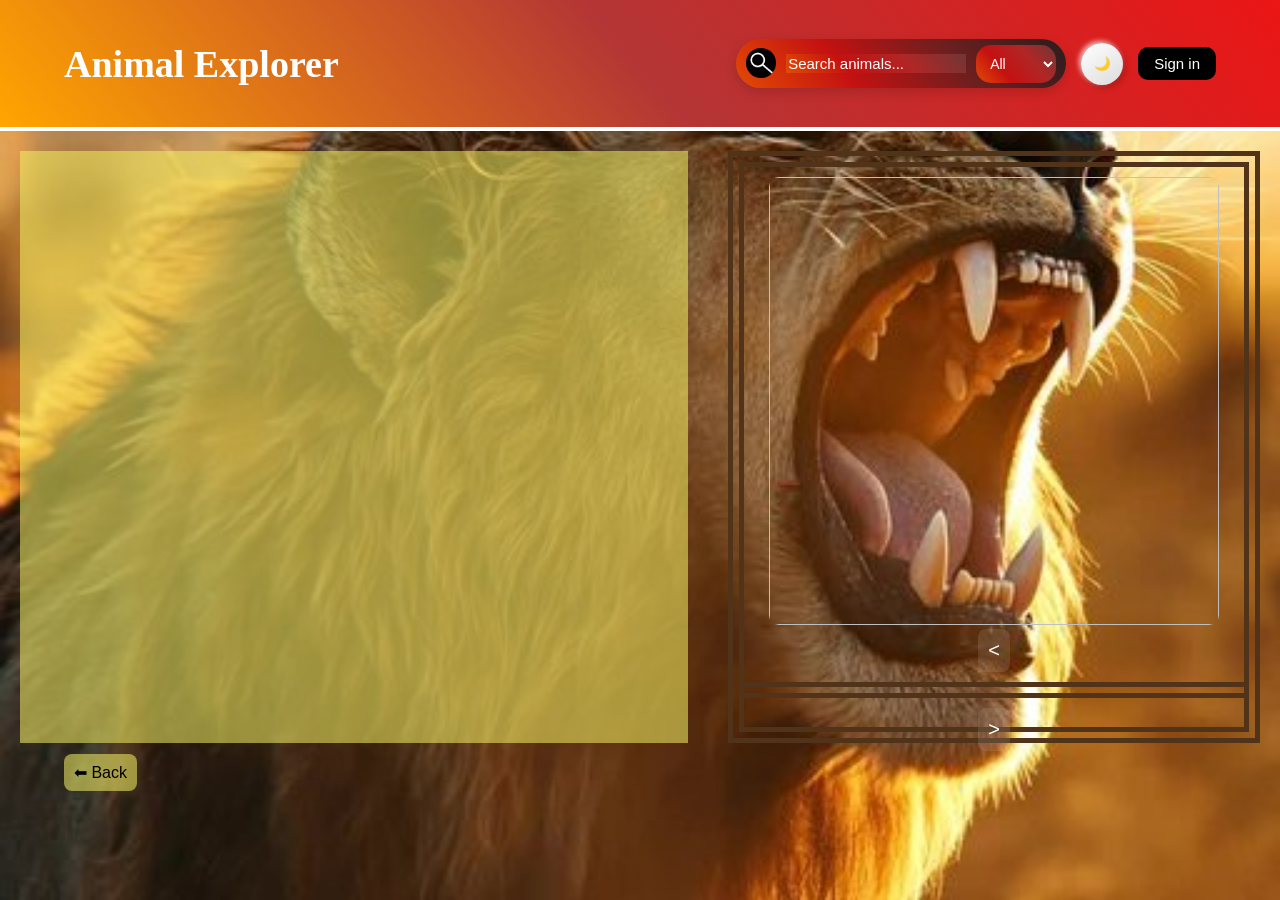
==== animal.html @ 4bc7c134 "Initial commit" ====
<!DOCTYPE html>
<html>

<head>
    <meta charset="UTF-8">
    <title>Animal Explorer</title>
    <link rel="stylesheet" href="style.css">
</head>

    <body>
        <header class="navbar">
            <div>
                <a href="index.html">
                    <h2 style="font-size: 38px">Animal Explorer</h2>
                </a>
            </div>

            <div class="right-section">
                <div class="search-bar">
                    <span class="icon">
                        <img src="magGlass.png" style="height: 30px;border-radius: 50%;margin-top: 4px;">
                    </span>

                    <input type="search" id="search" placeholder="Search animals...">

                    <select id="categoryFilter">
                        <option value="all">All</option>
                        <option value="normal">Normal</option>
                        <option value="endangered">Endangered</option>
                        <option value="extinct">Extinct</option>
                    </select>
                </div>
                <button id="themeToggle" class="theme-btn">
                    <span class="icon">🌙</span>
                </button>
                <div class="auth-section">
                    <button id="loginBtn">Sign in</button>
                </div>
            </div>
        </header>
        <div class="animal-page">
            <div class="animal-gallery">
                <img id="mainImage" class="main-img">
                <div class="thumbnail-wrapper">
                    <button id="prevBtn" class="nav-btn">&lt;</button>
                    <div id="thumbnails" class="thumbnails"></div>
                    <button id="nextBtn" class="nav-btn">&gt;</button>
                </div>
            </div>

            <div class="animal-info">
                <h1 id="animalName" style="padding:0px ;"></h1>
                <p id="animalScientific" style="padding-top:0px ;"></p>
                <p id="animalViews"></p>
                <p id="animalStatus"></p>
                <p id="animalDesc"></p>
                <p id="animalHabitat"></p>
                <p id="animalDiet"></p>
                <p id="animalLifespan"></p>
                <p id="animalBreeds"></p>
            </div>

            
        </div>
        <div><a href="index.html" id="back">⬅ Back</a></div>
        <div id="authModal" class="modal">
        <div class="modal-content">

                <span id="closeModal">&times;</span>

                <h2 id="formTitle">Login</h2>

                <input type="text" id="username" placeholder="Username">
                <input type="password" id="password" placeholder="Password">

                <button id="submitBtn">Login</button>

                <p id="toggleText">
                    Don't have an account?
                    <span id="toggleForm">Register</span>
                </p>

            </div>
        </div>
        <div id="imageModal" class="image-modal">
            <span id="closeImage">&times;</span>
            <img id="modalImg">
        </div>
        <script src="auth.js"></script>
        <script src="animalpage.js"></script>
        <script src="theme.js"></script>
    </body>

</html>
---- style.css ----
*::selection {
    background: transparent;
}

* {
    transition: background 0.3s, color 0.3s, transform 0.2s;
}

/*DARK MODE AND LIGHT MODE*/
:root {
    --bg-color: rgba(245, 243, 100, 0.541);
    --text-color: #000;
    --card-bg: rgb(146, 75, 9);
    --navbar-bg: linear-gradient(50deg,orange,rgb(180, 53, 53), #eb1515);
    --card-bo: rgb(236, 184, 14);
    --box-sh: 4px 4px 4px rgb(73, 54, 3);
}

.dark-mode body::before {
    background: rgba(0, 0, 0, 0.6);
}

.dark-mode {
    background-image: url(lionBackgroundDark.jpg);
    --bg-color: rgba(15, 28, 59, 0.534);
    --text-color: #e5e7eb;
    --card-bg: linear-gradient(145deg, #1e293b, #0f172a);
    --navbar-bg: linear-gradient(45deg,black,rgb(24, 26, 53),#020617);
    --card-bo: rgba(35, 39, 51, 0.911);
    --box-sh: 4px 4px 4px rgb(6, 7, 66);

}

body::before {
    content: "";
    position: fixed;
    inset: 0;
    pointer-events: none;
    z-index: 0;
}

body {
    margin: 0;
    font-family: Arial, Helvetica, sans-serif;
    background: var(--bg-color);
    background-image: url("lionBackground.jpg");
    background-attachment: fixed;
    background-size: cover;
    background-repeat: no-repeat;
    color: var(--text-color);
    overflow-x: hidden;
    position: relative;
    z-index: 1;
}

/*THEME BUTTON*/
.dark-mode .theme-btn {
    background: linear-gradient(145deg, #1e293b, #0f172a);
    box-shadow:
        -2px -2px 5px rgba(255, 255, 255, 0.05);
}

.theme-btn {
    display: flex;
    align-items: center;
    justify-content: center;
    width: 42px;
    height: 42px;
    border-radius: 50%;
    border: none;
    cursor: pointer;
    background: linear-gradient(145deg, #ffffff, #dcdcdc);
    box-shadow:
        3px 3px 6px rgba(0, 0, 0, 0.2),
        -2px -2px 5px rgba(255, 255, 255, 0.7);
    transition: all 0.3s ease;
}

.theme-btn:hover {
    transform: scale(1.1);
}

.theme-btn:active {
    transform: scale(0.95);
}

.theme-btn .icon {
    font-size: 18px;
}

a {
    text-decoration: none;
    color: inherit;
}

.types {
    border-radius: 10px;
    background-color: rgba(245, 188, 31, 0.7);
    box-shadow: var(--box-sh);
}

h1,
h2,
h3 {
    font-family: "Playpen Sans", cursive;
    font-optical-sizing: auto;
    font-style: normal;
    font-weight: 600;
}

/*HEADER*/
header {
    background: var(--navbar-bg);
    color: white;
    border-bottom: 4px white solid;
}

.navbar {
    display: flex;
    align-items: center;
    justify-content: space-between;
    padding: 10px 5%;
}

.right-section {
    display: flex;
    align-items: center;
    gap: 15px;
}

/*SEARCH BAR*/
.search-bar {
    display: flex;
    align-items: center;
    background: linear-gradient(50deg, rgb(226, 75, 5), rgb(196, 17, 17), rgb(107, 31, 31), rgb(43, 29, 29));
    border-radius: 30px;
    gap: 10px;
    box-shadow: 0 4px 12px rgba(0, 0, 0, 0.15);
    padding: 5px 10px;
}

#search {
    background: linear-gradient(50deg, rgb(226, 75, 5), rgb(196, 17, 17), rgb(177, 38, 38), rgb(112, 54, 54));
    color: white;
}

#search::placeholder {
    color: white;
}

.dark-mode .search-bar {
    background: linear-gradient(50deg, rgb(49, 13, 209), rgb(33, 53, 151), rgb(36, 36, 97), rgb(22, 17, 39));
}

.dark-mode #search {
    background: linear-gradient(50deg, rgb(72, 42, 206), rgb(33, 53, 151), rgb(45, 45, 158), rgb(51, 31, 116));
    color: white;
}

.dark-mode #search::placeholder {
    color: white;
}

.search-bar .icon {
    font-size: 18px;
    color: gray;
}

.search-bar input {
    border: none;
    outline: none;
    font-size: 15px;
    width: 180px;
}

.search-bar select {
    border: none;
    outline: none;
    font-size: 14px;
    background: transparent;
}


/*CATEGORY FILTER*/
#categoryFilter {
    position: relative;
    display: inline-block;
    width: 5rem;
    cursor: pointer;
    border-radius: 15px;
    color: white;
    padding: 10px;
    background: linear-gradient(50deg, rgb(226, 75, 5), rgb(196, 17, 17), rgb(177, 38, 38), rgb(112, 54, 54));
}

.dark-mode #categoryFilter {
    background: linear-gradient(50deg, rgb(72, 42, 206), rgb(33, 53, 151), rgb(45, 45, 158), rgb(51, 31, 116));
}

.options-list {
    display: none;
    position: absolute;
    top: 100%;
    left: 0;
    width: 100%;
    z-index: 10;
    background: #fff;
    color: #000;
}

#categoryFilter:hover .options-list {
    display: block;
    background: linear-gradient(50deg, rgb(226, 75, 5), rgb(196, 17, 17), rgb(177, 38, 38), rgb(112, 54, 54));
}
.dark-mode #categoryFilter:hover .options-list {
    background: linear-gradient(50deg, rgb(72, 42, 206), rgb(33, 53, 151), rgb(45, 45, 158), rgb(51, 31, 116));
}
.option {
    background: linear-gradient(50deg, rgb(226, 75, 5), rgb(196, 17, 17), rgb(177, 38, 38), rgb(112, 54, 54));
    border-radius: 5px;
    padding: 15px;
    margin-top: 5px;
}

.option:hover {
     background: linear-gradient(50deg, rgba(226, 75, 5, 0.8), rgba(196, 17, 17,0.8), rgba(177, 38, 38,0.8), rgba(112, 54, 54,0.8));
}
.dark-mode .option{
    background: linear-gradient(50deg, rgb(72, 42, 206), rgb(33, 53, 151), rgb(45, 45, 158), rgb(51, 31, 116));
}
.dark-mode .option:hover{
    background: linear-gradient(50deg, rgba(132, 119, 190, 0.8), rgba(48, 64, 141, 0.8), rgba(8, 8, 70, 0.8), rgba(18, 3, 65, 0.8));
}
/*LOGIN*/
.auth-section {
    margin-left: auto;
}

.auth-section button {
    padding: 8px 16px;
    font-size: 15px;
    border: none;
    border-radius: 10px;
    background: black;
    color: white;
    cursor: pointer;
}

.auth-section button:hover {
    border: 1px solid white;
    transform: scale(1.2, 1.2);
}

.section-title {
    margin: 20px;
}

/*REGISTRATION FORM*/
.modal {
    display: none;
    position: fixed;
    top: 0;
    left: 0;
    width: 100%;
    height: 100%;

    background: rgba(0, 0, 0, 0.6);

    justify-content: center;
    align-items: center;
}

.dark-mode .modal {
    background: rgba(255, 255, 255, 0.6);
}

.modal-content {
    background: white;
    padding: 20px;
    border-radius: 10px;
    width: 400px;
    position: relative;
    display: flex;
    flex-direction: column;
    gap: 10px;
    font-size: 18px;
}

.dark-mode .modal-content {
    background: black;
}

.modal-content button {
    font-size: 20px;
    align-self: center;
    width: auto;
    animation: change;
}

#closeModal {
    position: absolute;
    top: 10px;
    right: 12px;
    font-size: 40px;
    cursor: pointer;
}

.modal-content input {
    padding: 8px;
}

#toggleForm {
    color: blue;
    cursor: pointer;
}

/*CARD*/
.card {
    border: 6px var(--card-bo) double;
    position: relative;
    font-family: Arial, Helvetica, sans-serif;
    background: var(--card-bg);
    border-radius: 12px;
    overflow: hidden;
    text-align: center;
    box-shadow: 0 4px 12px rgba(0, 0, 0, 0.15);
    transition: transform 0.25s ease, box-shadow 0.25s ease;
    opacity: 1;
}

.card::before {
    content: "";
    position: absolute;
    top: 0;
    left: 0;
    right: 0;
    bottom: 0;
    backdrop-filter: blur(6px);
    z-index: -1;
    /* Keeps it behind the image and text */
}

.card:hover {
    transform: translateY(-8px) scale(1.02);
    box-shadow: 0 10px 25px rgba(0, 0, 0, 0.615);
}

.card h3 {
    margin: 10px 0 5px;
    color: white;
}

.card p {
    margin-bottom: 10px;
    color: #eee;
    font-size: 14px;
}

.medal {
    position: absolute;
    top: 10px;
    left: 10px;
    width: 36px;
    height: 36px;
    border-radius: 50%;
    display: flex;
    align-items: center;
    justify-content: center;
    font-weight: bold;
    font-size: 16px;
}

.gold {
    background: #FFD700;
}

.silver {
    background: #C0C0C0;
}

.bronze {
    background: #CD7F32;
}

.normal {
    background: white;
    color: black;
    border: 2px solid #ddd;
}

/*GRID*/
.animal-sections {
    padding: 20px;
}

.animal-sections section {
    background: var(--bg-color);
    margin-bottom: 40px;
}

.card-grid {
    display: grid;
    grid-template-columns: repeat(auto-fit, minmax(260px, 1fr));
    justify-content: center;
    gap: 20px;
    padding: 20px;
}

.card img {
    width: 100%;
    height: 180px;
    object-fit: cover;
    display: block;
    border-radius: 12px 12px 0 0;

}

/*Animal.html*/
.animal-page {
    display: flex;
    gap: 40px;
    padding: 20px;
}

.animal-info {
    background: var(--bg-color);
    padding: 15px;
    flex: 1;
}

.animal-gallery img {
    height: 80%;
    width: 90%;
    border-radius: 10px;
    object-fit: cover;
}

.animal-gallery {
    height: 35rem;
    max-width: 500px;
    margin: auto;
    text-align: center;
    border: 16px double rgb(80, 51, 25);
    flex: 1;
    order: 2;
}

.dark-mode .animal-gallery {
    border: 16px double rgb(23, 18, 65);
}

.main-img {
    width: 80%;
    margin-top: 2%;
    height: auto;
    object-fit: cover;
    border-radius: 10px;
    transition: opacity 0.3s ease-in-out;
    cursor: pointer;
}

.main-img.fade {
    opacity: 0.3;
}

/*THUMBNAILs*/
.thumbnails::-webkit-scrollbar {
    display: none;
}

.thumbnails {
    margin-top: 10px;
    border-top: 16px double rgb(80, 51, 25);
    padding: 5px;
    display: flex;
    justify-content: center;
    gap: 10px;
    overflow-x: auto;
}

.dark-mode .thumbnails {
    border-top: 16px double rgb(23, 18, 65);
}

.thumbnails img {
    width: 65px;
    height: 65px;
    object-fit: cover;
    border-radius: 8px;
    cursor: pointer;
    opacity: 0.6;
    filter: blur(1px);
    transition: 0.3s;
}

.thumbnails img:hover {
    opacity: 1;
    filter: blur(0px);
    transform: scale(1.1) translateZ(5px);
}

.thumbnails img.active {
    border: 2px solid black;
    opacity: 1;
}

.dark-mode .thumbnails img.active {
    opacity: 1;
    border: 2px solid white;
}

.nav-btn {
    background: rgba(255, 255, 255, 0.1);
    border: none;
    color: white;
    font-size: 20px;
    padding: 10px;
    cursor: pointer;
    border-radius: 8px;
    transition: 0.2s;
}

.nav-btn:hover {
    background: rgba(255, 255, 255, 0.2);
}

/*IMAGE MAGNIFIED*/
.image-modal {
    display: none;
    position: fixed;
    z-index: 999;
    left: 0;
    top: 0;
    width: 100%;
    height: 100%;
    background: rgba(0, 0, 0, 0.9);
    justify-content: center;
    align-items: center;
}

.image-modal img {
    max-width: 90%;
    max-height: 90%;
    border-radius: 10px;
}

#closeImage {
    position: absolute;
    top: 20px;
    right: 30px;
    font-size: 40px;
    color: white;
    cursor: pointer;
}

/*BACK BUTTON*/
#back {
    height: 70px;
    width: auto;
    padding: 10px;
    margin: 5%;
    border-radius: 8px;
    background: var(--bg-color);
}

@media(max-width:600px) {
    .card img {
        height: 150px;
    }
}

.animal-info {
    line-height: 1.6;
}

@media (max-width: 768px) {
    .animal-page {
        flex-direction: column;
        padding: 10px;
    }

    .animal-gallery {
        order: 1;
        width: 400px;
        height: 200px;
    }

    .animal-info {
        order: 2;
    }

    .main-img {
        height: 220px;
    }

    .thumbnails img {
        width: 60px;
        height: 60px;
    }

    .navbar {
        flex-direction: column;
        align-items: flex-start;
        gap: 10px;
    }

    .right-section {
        width: 100%;
        flex-direction: column;
        align-items: stretch;
    }

    #search {
        width: 100%;
    }

    .search-bar {
        width: 100%;
    }

    .search-bar input {
        width: 100%;
    }

    .auth-section {
        width: 100%;
    }

    .auth-section button {
        width: 100%;
    }

    .card-grid {
        gap: 10px;
        padding: 10px;
    }

}
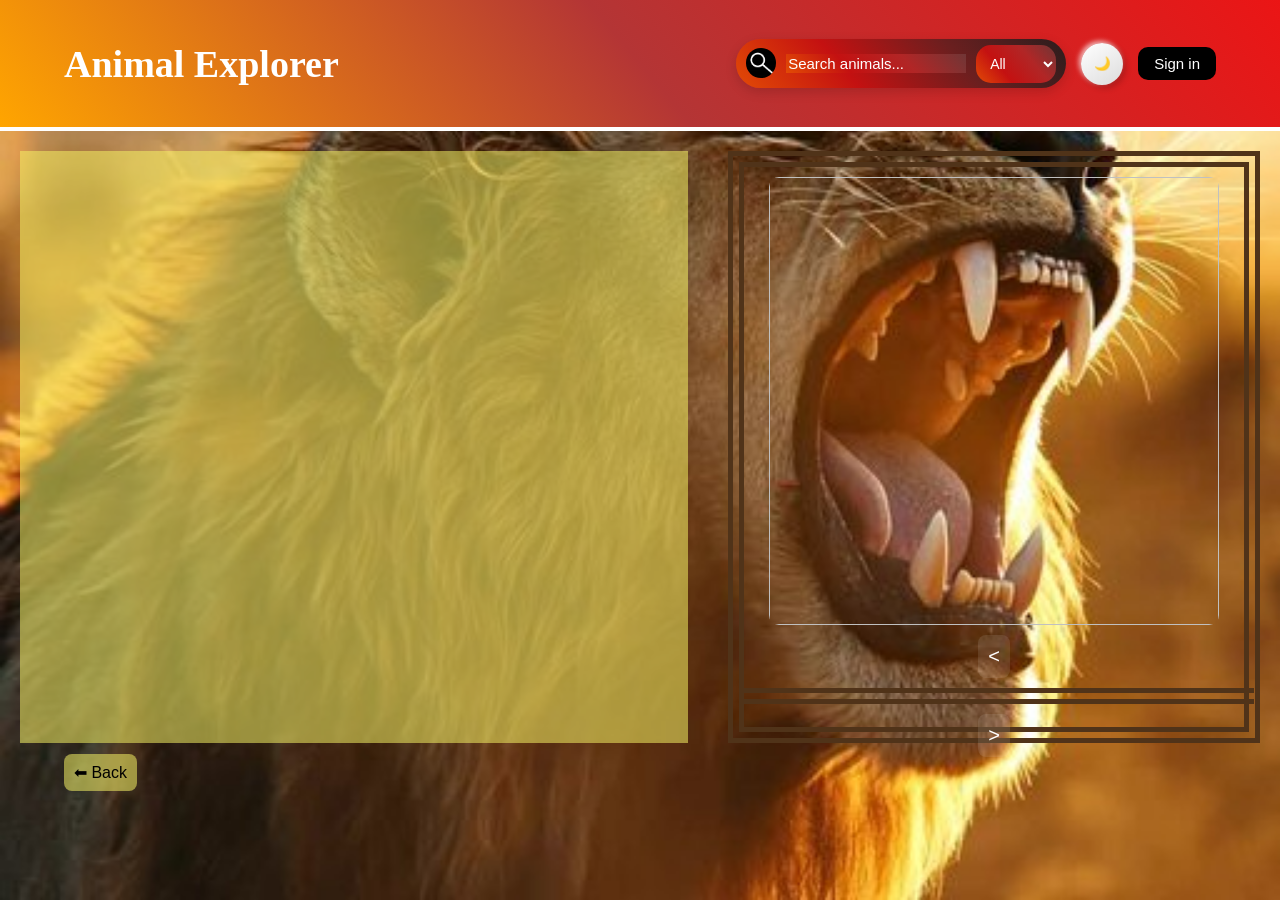
==== commit 90e39a66: "Updated styles and responsiveness" ====
--- a/animal.html
+++ b/animal.html
@@ -3,6 +3,7 @@
 
 <head>
     <meta charset="UTF-8">
+    <meta name="viewport" content="width=device-width, initial-scale=1.0">
     <title>Animal Explorer</title>
     <link rel="stylesheet" href="style.css">
 </head>
--- a/style.css
+++ b/style.css
@@ -11,7 +11,7 @@
     --bg-color: rgba(245, 243, 100, 0.541);
     --text-color: #000;
     --card-bg: rgb(146, 75, 9);
-    --navbar-bg: linear-gradient(50deg,orange,rgb(180, 53, 53), #eb1515);
+    --navbar-bg: linear-gradient(50deg, orange, rgb(180, 53, 53), #eb1515);
     --card-bo: rgb(236, 184, 14);
     --box-sh: 4px 4px 4px rgb(73, 54, 3);
 }
@@ -25,7 +25,7 @@
     --bg-color: rgba(15, 28, 59, 0.534);
     --text-color: #e5e7eb;
     --card-bg: linear-gradient(145deg, #1e293b, #0f172a);
-    --navbar-bg: linear-gradient(45deg,black,rgb(24, 26, 53),#020617);
+    --navbar-bg: linear-gradient(45deg, black, rgb(24, 26, 53), #020617);
     --card-bo: rgba(35, 39, 51, 0.911);
     --box-sh: 4px 4px 4px rgb(6, 7, 66);
 
@@ -210,27 +210,31 @@
 
 #categoryFilter:hover .options-list {
     display: block;
-    background: linear-gradient(50deg, rgb(226, 75, 5), rgb(196, 17, 17), rgb(177, 38, 38), rgb(112, 54, 54));
-}
+    background: rgb(196, 67, 44);
+}
+
 .dark-mode #categoryFilter:hover .options-list {
     background: linear-gradient(50deg, rgb(72, 42, 206), rgb(33, 53, 151), rgb(45, 45, 158), rgb(51, 31, 116));
 }
+
 .option {
     background: linear-gradient(50deg, rgb(226, 75, 5), rgb(196, 17, 17), rgb(177, 38, 38), rgb(112, 54, 54));
     border-radius: 5px;
     padding: 15px;
-    margin-top: 5px;
 }
 
 .option:hover {
-     background: linear-gradient(50deg, rgba(226, 75, 5, 0.8), rgba(196, 17, 17,0.8), rgba(177, 38, 38,0.8), rgba(112, 54, 54,0.8));
-}
-.dark-mode .option{
+    background: linear-gradient(50deg, rgba(226, 75, 5, 0.8), rgba(196, 17, 17, 0.8), rgba(177, 38, 38, 0.8), rgba(112, 54, 54, 0.8));
+}
+
+.dark-mode .option {
     background: linear-gradient(50deg, rgb(72, 42, 206), rgb(33, 53, 151), rgb(45, 45, 158), rgb(51, 31, 116));
 }
-.dark-mode .option:hover{
+
+.dark-mode .option:hover {
     background: linear-gradient(50deg, rgba(132, 119, 190, 0.8), rgba(48, 64, 141, 0.8), rgba(8, 8, 70, 0.8), rgba(18, 3, 65, 0.8));
 }
+
 /*LOGIN*/
 .auth-section {
     margin-left: auto;
@@ -451,8 +455,10 @@
 
 .main-img {
     width: 80%;
-    margin-top: 2%;
+    max-width: 500px;
     height: auto;
+    margin: 10px auto;
+    display: block;
     object-fit: cover;
     border-radius: 10px;
     transition: opacity 0.3s ease-in-out;
@@ -472,6 +478,8 @@
     margin-top: 10px;
     border-top: 16px double rgb(80, 51, 25);
     padding: 5px;
+    width: 100%;
+    max-width: 100%;
     display: flex;
     justify-content: center;
     gap: 10px;
@@ -483,8 +491,9 @@
 }
 
 .thumbnails img {
-    width: 65px;
-    height: 65px;
+    flex-shrink: 0;
+    width: 60px;
+    height: 60px;
     object-fit: cover;
     border-radius: 8px;
     cursor: pointer;
@@ -589,10 +598,6 @@
         order: 2;
     }
 
-    .main-img {
-        height: 220px;
-    }
-
     .thumbnails img {
         width: 60px;
         height: 60px;
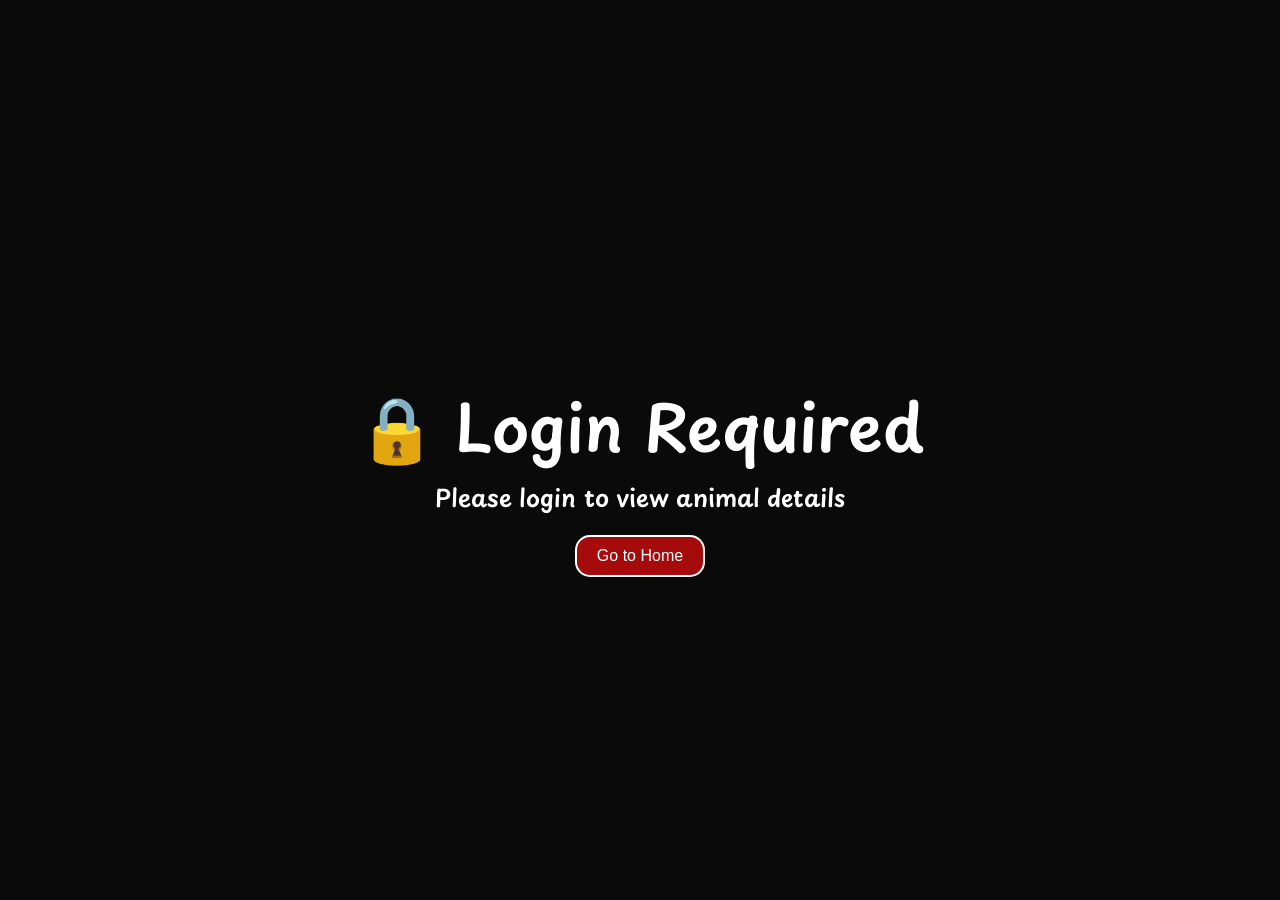
==== commit 89d86957: "Total UI Changed" ====
--- a/animal.html
+++ b/animal.html
@@ -6,90 +6,212 @@
     <meta name="viewport" content="width=device-width, initial-scale=1.0">
     <title>Animal Explorer</title>
     <link rel="stylesheet" href="style.css">
+    <link rel="preconnect" href="https://fonts.googleapis.com">
+    <link rel="preconnect" href="https://fonts.gstatic.com" crossorigin>
+    <link href="https://fonts.googleapis.com/css2?family=Playpen+Sans:wght@100..800&display=swap" rel="stylesheet">
 </head>
 
-    <body>
-        <header class="navbar">
-            <div>
-                <a href="index.html">
-                    <h2 style="font-size: 38px">Animal Explorer</h2>
-                </a>
-            </div>
-
-            <div class="right-section">
-                <div class="search-bar">
-                    <span class="icon">
-                        <img src="magGlass.png" style="height: 30px;border-radius: 50%;margin-top: 4px;">
-                    </span>
-
-                    <input type="search" id="search" placeholder="Search animals...">
-
-                    <select id="categoryFilter">
-                        <option value="all">All</option>
-                        <option value="normal">Normal</option>
-                        <option value="endangered">Endangered</option>
-                        <option value="extinct">Extinct</option>
-                    </select>
-                </div>
-                <button id="themeToggle" class="theme-btn">
-                    <span class="icon">🌙</span>
+<body>
+
+    <!-- ══ SIDEBAR ════════════════════════════════════════ -->
+    <div id="sidebarOverlay" class="sidebar-overlay"></div>
+    <aside id="sidebar" class="sidebar">
+        <div class="sidebar-header">
+            <span>🐾 Explorer Menu</span>
+            <button id="closeSidebar" class="sidebar-close">✕</button>
+        </div>
+
+        <!-- Search -->
+        <div class="sidebar-section">
+            <label class="sidebar-label">🔍 Search Animals</label>
+            <div class="sidebar-search-wrap">
+                <input type="search" id="sidebarSearch" placeholder="Search animals..." class="sidebar-input">
+            </div>
+        </div>
+
+        <!-- Category Filter -->
+        <div class="sidebar-section">
+            <label class="sidebar-label">🗂 Category</label>
+            <div class="sidebar-cat-buttons">
+                <button class="sidebar-cat-btn active-cat" data-value="all">All</button>
+                <button class="sidebar-cat-btn" data-value="normal">Normal</button>
+                <button class="sidebar-cat-btn" data-value="endangered">⚠️ Endangered</button>
+                <button class="sidebar-cat-btn" data-value="extinct">🦴 Extinct</button>
+            </div>
+        </div>
+
+        <!-- Dark / Light Mode -->
+        <div class="sidebar-section">
+            <label class="sidebar-label">🌗 Dark Mode</label>
+            <div class="sidebar-toggle-row">
+                <span class="toggle-label-off">☀️ Light</span>
+                <label class="switch">
+                    <input type="checkbox" id="sidebarDarkToggle">
+                    <span class="slider-knob"></span>
+                </label>
+                <span class="toggle-label-on">🌙 Dark</span>
+            </div>
+        </div>
+
+        <!-- Animal Theme -->
+        <div class="sidebar-section">
+            <label class="sidebar-label">🎨 Background Theme</label>
+            <div class="sidebar-theme-grid">
+                <button class="sidebar-theme-option" data-theme="lion">
+                    <span class="theme-emoji">🦁</span>
+                    <span>Lion</span>
                 </button>
-                <div class="auth-section">
-                    <button id="loginBtn">Sign in</button>
-                </div>
-            </div>
-        </header>
-        <div class="animal-page">
-            <div class="animal-gallery">
-                <img id="mainImage" class="main-img">
-                <div class="thumbnail-wrapper">
-                    <button id="prevBtn" class="nav-btn">&lt;</button>
-                    <div id="thumbnails" class="thumbnails"></div>
-                    <button id="nextBtn" class="nav-btn">&gt;</button>
-                </div>
-            </div>
-
-            <div class="animal-info">
-                <h1 id="animalName" style="padding:0px ;"></h1>
-                <p id="animalScientific" style="padding-top:0px ;"></p>
-                <p id="animalViews"></p>
-                <p id="animalStatus"></p>
-                <p id="animalDesc"></p>
-                <p id="animalHabitat"></p>
-                <p id="animalDiet"></p>
-                <p id="animalLifespan"></p>
-                <p id="animalBreeds"></p>
-            </div>
-
-            
-        </div>
-        <div><a href="index.html" id="back">⬅ Back</a></div>
-        <div id="authModal" class="modal">
+                <button class="sidebar-theme-option" data-theme="wolf">
+                    <span class="theme-emoji">🐺</span>
+                    <span>Wolf</span>
+                </button>
+                <button class="sidebar-theme-option" data-theme="flamingo">
+                    <span class="theme-emoji">🦩</span>
+                    <span>Flamingo</span>
+                </button>
+            </div>
+        </div>
+
+        <!-- Auth -->
+        <div class="sidebar-section">
+            <label class="sidebar-label">👤 Account</label>
+            <button id="sidebarAuthBtn" class="sidebar-auth-btn">Sign In</button>
+            <div id="sidebarUserInfo" class="sidebar-user-info" style="display:none"></div>
+        </div>
+
+        <!-- Navigation links -->
+        <div class="sidebar-section">
+            <label class="sidebar-label">📖 Navigate</label>
+            <a href="index.html" class="sidebar-nav-link">🏠 Home</a>
+        </div>
+
+        <div class="sidebar-footer">Animal Explorer &copy; 2025</div>
+    </aside>
+
+    <!-- ══ NAVBAR ════════════════════════════════════════ -->
+    <header class="navbar">
+        <div class="navbar-left">
+            <button id="sidebarToggle" class="sidebar-toggle-btn" title="Open menu">☰</button>
+            <a href="index.html">
+                <h2 style="font-size: 38px">Animal Explorer</h2>
+            </a>
+        </div>
+        <div class="right-section">
+            <div class="search-bar">
+                <span class="icon">
+                    <img src="magGlass.png" style="height:30px;border-radius:50%;margin-top:4px;">
+                </span>
+                <input type="search" id="search" placeholder="Search animals...">
+                <select id="categoryFilter">
+                    <option value="all">All</option>
+                    <option value="normal">Normal</option>
+                    <option value="endangered">Endangered</option>
+                    <option value="extinct">Extinct</option>
+                </select>
+            </div>
+            <button id="themeToggle" class="theme-btn">
+                <span class="icon">🌙</span>
+            </button>
+            <div class="auth-section">
+                <button id="loginBtn">Sign in</button>
+            </div>
+        </div>
+    </header>
+
+    <!-- ══ ANIMAL PAGE ════════════════════════════════════ -->
+    <div class="animal-page">
+
+        <!-- Gallery -->
+        <div class="animal-gallery">
+            <img id="mainImage" class="main-img">
+            <div class="thumbnail-wrapper">
+                <button id="prevBtn" class="nav-btn">&lt;</button>
+                <div id="thumbnails" class="thumbnails"></div>
+                <button id="nextBtn" class="nav-btn">&gt;</button>
+            </div>
+        </div>
+
+        <!-- Info Panel — redesigned -->
+        <div class="animal-info">
+            <!-- Name + Scientific -->
+            <div class="info-name-block">
+                <h1 id="animalName"></h1>
+                <p id="animalScientific" class="scientific-name"></p>
+                <div class="info-badges">
+                    <span id="statusBadge" class="status-badge"></span>
+                    <span id="viewsBadge" class="views-badge">👁 <span id="animalViews"></span></span>
+                </div>
+            </div>
+
+            <!-- Description card -->
+            <div class="info-card">
+                <div class="info-card-title">📖 About</div>
+                <p id="animalDesc" class="info-card-body"></p>
+            </div>
+
+            <!-- Stats grid -->
+            <div class="info-stats-grid">
+                <div class="info-stat-item">
+                    <div class="stat-icon">🌍</div>
+                    <div class="stat-content">
+                        <div class="stat-label">Habitat</div>
+                        <div id="animalHabitat" class="stat-value"></div>
+                    </div>
+                </div>
+                <div class="info-stat-item">
+                    <div class="stat-icon">🍖</div>
+                    <div class="stat-content">
+                        <div class="stat-label">Diet</div>
+                        <div id="animalDiet" class="stat-value"></div>
+                    </div>
+                </div>
+                <div class="info-stat-item">
+                    <div class="stat-icon">⏳</div>
+                    <div class="stat-content">
+                        <div class="stat-label">Lifespan (Wild)</div>
+                        <div id="animalLifespanWild" class="stat-value"></div>
+                    </div>
+                </div>
+                <div class="info-stat-item">
+                    <div class="stat-icon">🛡️</div>
+                    <div class="stat-content">
+                        <div class="stat-label">Lifespan (Protected)</div>
+                        <div id="animalLifespanProtected" class="stat-value"></div>
+                    </div>
+                </div>
+            </div>
+
+            <!-- Breeds / Species -->
+            <div class="info-card">
+                <div class="info-card-title">🔬 Breeds / Species</div>
+                <div id="animalBreeds" class="info-card-body breeds-wrap"></div>
+            </div>
+        </div>
+    </div>
+
+    <div><a href="index.html" id="back">⬅ Back</a></div>
+
+    <!-- ══ AUTH MODAL ════════════════════════════════════ -->
+    <div id="authModal" class="modal">
         <div class="modal-content">
-
-                <span id="closeModal">&times;</span>
-
-                <h2 id="formTitle">Login</h2>
-
-                <input type="text" id="username" placeholder="Username">
-                <input type="password" id="password" placeholder="Password">
-
-                <button id="submitBtn">Login</button>
-
-                <p id="toggleText">
-                    Don't have an account?
-                    <span id="toggleForm">Register</span>
-                </p>
-
-            </div>
-        </div>
-        <div id="imageModal" class="image-modal">
-            <span id="closeImage">&times;</span>
-            <img id="modalImg">
-        </div>
-        <script src="auth.js"></script>
-        <script src="animalpage.js"></script>
-        <script src="theme.js"></script>
-    </body>
-
+            <span id="closeModal">&times;</span>
+            <h2 id="formTitle">Login</h2>
+            <input type="text" id="username" placeholder="Username">
+            <input type="password" id="password" placeholder="Password">
+            <button id="submitBtn">Login</button>
+            <p id="toggleText">Don't have an account? <span id="toggleForm">Register</span></p>
+        </div>
+    </div>
+
+    <!-- ══ IMAGE LIGHTBOX ═════════════════════════════════ -->
+    <div id="imageModal" class="image-modal">
+        <span id="closeImage">&times;</span>
+        <img id="modalImg">
+    </div>
+
+    <script src="auth.js"></script>
+    <script src="animalpage.js"></script>
+    <script src="theme.js"></script>
+    <script src="sidebar.js"></script>
+</body>
 </html>
--- a/style.css
+++ b/style.css
@@ -1,34 +1,38 @@
-*::selection {
-    background: transparent;
-}
+/* ═══════════════════════════════════════════════════════
+   Animal Explorer — style.css
+   ═══════════════════════════════════════════════════════ */
 
 * {
-    transition: background 0.3s, color 0.3s, transform 0.2s;
-}
-
-/*DARK MODE AND LIGHT MODE*/
+    box-sizing: border-box;
+    transition: background 0.35s, color 0.3s, border-color 0.3s;
+}
+
+/* ── CSS Variables (defaults = lion light) ───────────── */
 :root {
-    --bg-color: rgba(245, 243, 100, 0.541);
-    --text-color: #000;
-    --card-bg: rgb(146, 75, 9);
-    --navbar-bg: linear-gradient(50deg, orange, rgb(180, 53, 53), #eb1515);
-    --card-bo: rgb(236, 184, 14);
-    --box-sh: 4px 4px 4px rgb(73, 54, 3);
-}
-
-.dark-mode body::before {
-    background: rgba(0, 0, 0, 0.6);
-}
-
+    --bg-color:           rgba(210, 140, 40, 0.45);
+    --text-color:         #1a0e00;
+    --card-bg:            linear-gradient(145deg, rgb(160,80,10), rgb(120,55,5));
+    --navbar-bg:          linear-gradient(135deg, rgb(220,130,20), rgb(180,100,10), rgb(140,70,5), rgb(100,60,10), rgb(200,140,30));
+    --card-bo:            rgb(240, 180, 20);
+    --box-sh:             4px 4px 10px rgb(100,60,5);
+    --accent:             rgb(220,130,20);
+    --sidebar-bg:         linear-gradient(160deg, rgba(200,120,15,0.97), rgba(140,70,5,0.97));
+    --sidebar-item-bg:    rgba(255,200,80,0.18);
+    --sidebar-item-hover: rgba(255,200,80,0.35);
+}
+
+/* ── Dark mode base ──────────────────────────────────── */
 .dark-mode {
-    background-image: url(lionBackgroundDark.jpg);
-    --bg-color: rgba(15, 28, 59, 0.534);
-    --text-color: #e5e7eb;
-    --card-bg: linear-gradient(145deg, #1e293b, #0f172a);
-    --navbar-bg: linear-gradient(45deg, black, rgb(24, 26, 53), #020617);
-    --card-bo: rgba(35, 39, 51, 0.911);
-    --box-sh: 4px 4px 4px rgb(6, 7, 66);
-
+    --bg-color:           rgba(30, 18, 5, 0.7);
+    --text-color:         #e5e7eb;
+    --card-bg:            linear-gradient(145deg, #2a1a05, #1a0f02);
+    --navbar-bg:          linear-gradient(45deg, #0d0800, rgb(40,25,5), #1a1005);
+    --card-bo:            rgba(80,50,10,0.9);
+    --box-sh:             4px 4px 12px rgb(15,8,1);
+    --accent:             rgb(200,120,15);
+    --sidebar-bg:         linear-gradient(160deg, rgba(30,18,5,0.98), rgba(15,8,2,0.98));
+    --sidebar-item-bg:    rgba(200,120,15,0.15);
+    --sidebar-item-hover: rgba(200,120,15,0.3);
 }
 
 body::before {
@@ -43,7 +47,6 @@
     margin: 0;
     font-family: Arial, Helvetica, sans-serif;
     background: var(--bg-color);
-    background-image: url("lionBackground.jpg");
     background-attachment: fixed;
     background-size: cover;
     background-repeat: no-repeat;
@@ -53,14 +56,383 @@
     z-index: 1;
 }
 
-/*THEME BUTTON*/
+/* ── Background themes ───────────────────────────────── */
+.lion-theme               { background-image: url("lionBackground.jpg"); }
+.wolf-theme               { background-image: url("wolfBackground.jpg"); }
+.flamingo-theme           { background-image: url("flamingoBackground.jpg"); }
+.dark-mode.lion-theme     { background-image: url("lionBackgroundDark.jpg"); }
+.dark-mode.wolf-theme     { background-image: url("wolfBackgroundDark.jpg"); }
+.dark-mode.flamingo-theme { background-image: url("flamingoBackgroundDark.jpg"); }
+
+/* ── Typography ─────────────────────────────────────── */
+h1, h2, h3, p {
+    font-family: "Playpen Sans", cursive;
+    font-optical-sizing: auto;
+    font-weight: 600;
+}
+
+a { text-decoration: none; color: inherit; }
+
+/* ═══════════════════════════════════════════════════════
+   SIDEBAR
+   ═══════════════════════════════════════════════════════ */
+
+.sidebar-overlay {
+    display: none;
+    position: fixed;
+    inset: 0;
+    background: rgba(0,0,0,0.55);
+    z-index: 900;
+    backdrop-filter: blur(3px);
+}
+.sidebar-overlay.overlay-show { display: block; }
+
+.sidebar {
+    position: fixed;
+    top: 0;
+    left: 0;
+    width: 310px;
+    height: 100vh;
+    background: var(--sidebar-bg);
+    z-index: 1000;
+    transform: translateX(-100%);
+    transition: transform 0.32s cubic-bezier(0.4,0,0.2,1);
+    overflow-y: auto;
+    display: flex;
+    flex-direction: column;
+    color: white;
+    box-shadow: 4px 0 30px rgba(0,0,0,0.4);
+}
+.sidebar.sidebar-open { transform: translateX(0); }
+
+/* Scrollbar inside sidebar */
+.sidebar::-webkit-scrollbar { width: 5px; }
+.sidebar::-webkit-scrollbar-thumb {
+    background: rgba(255,255,255,0.25);
+    border-radius: 10px;
+}
+
+/* Header */
+.sidebar-header {
+    display: flex;
+    align-items: center;
+    justify-content: space-between;
+    padding: 18px 20px;
+    font-size: 1.15rem;
+    font-family: "Playpen Sans", cursive;
+    font-weight: 700;
+    border-bottom: 1px solid rgba(255,255,255,0.15);
+    background: rgba(0,0,0,0.15);
+}
+
+.sidebar-close {
+    background: rgba(255,255,255,0.12);
+    border: none;
+    color: white;
+    width: 32px;
+    height: 32px;
+    border-radius: 50%;
+    cursor: pointer;
+    font-size: 1rem;
+    display: flex;
+    align-items: center;
+    justify-content: center;
+    transition: background 0.2s;
+}
+.sidebar-close:hover { background: rgba(255,255,255,0.28); }
+
+/* Sections */
+.sidebar-section {
+    padding: 16px 20px;
+    border-bottom: 1px solid rgba(255,255,255,0.1);
+}
+
+.sidebar-label {
+    display: block;
+    font-size: 0.75rem;
+    font-weight: 700;
+    letter-spacing: 0.08em;
+    text-transform: uppercase;
+    color: rgba(255,255,255,0.65);
+    margin-bottom: 10px;
+    font-family: Arial, sans-serif;
+}
+
+/* Search inside sidebar */
+.sidebar-search-wrap {
+    display: flex;
+    align-items: center;
+    background: rgba(255,255,255,0.12);
+    border-radius: 10px;
+    padding: 4px 10px;
+    border: 1px solid rgba(255,255,255,0.2);
+}
+.sidebar-input {
+    background: transparent;
+    border: none;
+    outline: none;
+    color: white;
+    font-size: 0.95rem;
+    width: 100%;
+    padding: 6px 4px;
+}
+.sidebar-input::placeholder { color: rgba(255,255,255,0.5); }
+
+/* Category buttons */
+.sidebar-cat-buttons {
+    display: flex;
+    flex-direction: column;
+    gap: 7px;
+}
+.sidebar-cat-btn {
+    background: var(--sidebar-item-bg);
+    color: white;
+    border: 1px solid rgba(255,255,255,0.15);
+    border-radius: 9px;
+    padding: 9px 14px;
+    cursor: pointer;
+    font-size: 0.9rem;
+    font-family: "Playpen Sans", cursive;
+    text-align: left;
+    transition: background 0.2s, transform 0.15s;
+}
+.sidebar-cat-btn:hover  { background: var(--sidebar-item-hover); transform: translateX(4px); }
+.sidebar-cat-btn.active-cat {
+    background: rgba(255,255,255,0.28);
+    border-color: rgba(255,255,255,0.5);
+    font-weight: 700;
+}
+
+/* Dark mode toggle row */
+.sidebar-toggle-row {
+    display: flex;
+    align-items: center;
+    gap: 12px;
+    padding: 4px 0;
+}
+.toggle-label-off, .toggle-label-on {
+    font-size: 0.9rem;
+    color: rgba(255,255,255,0.8);
+}
+
+/* iOS-style toggle switch */
+.switch {
+    position: relative;
+    display: inline-block;
+    width: 52px;
+    height: 28px;
+    flex-shrink: 0;
+}
+.switch input { opacity: 0; width: 0; height: 0; }
+.slider-knob {
+    position: absolute;
+    cursor: pointer;
+    inset: 0;
+    background: rgba(255,255,255,0.2);
+    border-radius: 28px;
+    transition: background 0.3s;
+}
+.slider-knob::before {
+    content: "";
+    position: absolute;
+    width: 22px;
+    height: 22px;
+    left: 3px;
+    bottom: 3px;
+    background: white;
+    border-radius: 50%;
+    transition: transform 0.3s;
+    box-shadow: 0 2px 5px rgba(0,0,0,0.3);
+}
+.switch input:checked + .slider-knob { background: rgba(255,255,255,0.45); }
+.switch input:checked + .slider-knob::before { transform: translateX(24px); }
+
+/* Theme option grid */
+.sidebar-theme-grid {
+    display: grid;
+    grid-template-columns: repeat(3, 1fr);
+    gap: 8px;
+}
+.sidebar-theme-option {
+    background: var(--sidebar-item-bg);
+    border: 1px solid rgba(255,255,255,0.15);
+    border-radius: 10px;
+    color: white;
+    padding: 10px 6px;
+    cursor: pointer;
+    font-family: "Playpen Sans", cursive;
+    font-size: 0.78rem;
+    display: flex;
+    flex-direction: column;
+    align-items: center;
+    gap: 4px;
+    transition: background 0.2s, transform 0.15s, border-color 0.2s;
+}
+.sidebar-theme-option:hover { background: var(--sidebar-item-hover); transform: scale(1.04); }
+.sidebar-theme-option.active-theme {
+    background: rgba(255,255,255,0.32);
+    border-color: white;
+    font-weight: 700;
+}
+.theme-emoji { font-size: 1.5rem; }
+
+/* Auth in sidebar */
+.sidebar-auth-btn {
+    width: 100%;
+    padding: 10px;
+    background: rgba(255,255,255,0.15);
+    border: 1px solid rgba(255,255,255,0.3);
+    border-radius: 10px;
+    color: white;
+    font-family: "Playpen Sans", cursive;
+    font-size: 0.95rem;
+    cursor: pointer;
+    transition: background 0.2s;
+}
+.sidebar-auth-btn:hover { background: rgba(255,255,255,0.28); }
+
+.sidebar-user-info {
+    display: flex;
+    flex-direction: column;
+    gap: 8px;
+    align-items: flex-start;
+}
+.sidebar-username {
+    font-size: 0.95rem;
+    font-weight: 600;
+    color: rgba(255,255,255,0.9);
+}
+.sidebar-logout-btn {
+    background: rgba(220,50,50,0.35);
+    border: 1px solid rgba(255,80,80,0.4);
+    border-radius: 8px;
+    color: white;
+    padding: 6px 12px;
+    font-size: 0.85rem;
+    cursor: pointer;
+    transition: background 0.2s;
+}
+.sidebar-logout-btn:hover { background: rgba(220,50,50,0.6); }
+
+/* Nav links in sidebar */
+.sidebar-nav-link {
+    display: block;
+    background: var(--sidebar-item-bg);
+    border: 1px solid rgba(255,255,255,0.12);
+    border-radius: 9px;
+    padding: 9px 14px;
+    color: white;
+    font-size: 0.9rem;
+    text-decoration: none;
+    transition: background 0.2s, transform 0.15s;
+}
+.sidebar-nav-link:hover { background: var(--sidebar-item-hover); transform: translateX(4px); }
+
+.sidebar-footer {
+    margin-top: auto;
+    padding: 16px 20px;
+    font-size: 0.75rem;
+    color: rgba(255,255,255,0.35);
+    text-align: center;
+    border-top: 1px solid rgba(255,255,255,0.08);
+}
+
+/* ═══════════════════════════════════════════════════════
+   THEME POPUP (button click menu)
+   ═══════════════════════════════════════════════════════ */
+#themePopup {
+    position: absolute;
+    z-index: 2000;
+    background: var(--sidebar-bg);
+    border: 1px solid rgba(255,255,255,0.2);
+    border-radius: 14px;
+    padding: 8px;
+    display: flex;
+    flex-direction: column;
+    gap: 6px;
+    min-width: 170px;
+    box-shadow: 0 8px 32px rgba(0,0,0,0.35);
+    animation: popupFadeIn 0.18s ease;
+}
+@keyframes popupFadeIn {
+    from { opacity: 0; transform: translateX(-50%) translateY(-6px); }
+    to   { opacity: 1; transform: translateX(-50%) translateY(0); }
+}
+#themePopup button {
+    display: flex;
+    align-items: center;
+    gap: 9px;
+    background: var(--sidebar-item-bg);
+    border: 1px solid rgba(255,255,255,0.12);
+    border-radius: 9px;
+    color: white;
+    font-family: "Playpen Sans", cursive;
+    font-size: 0.88rem;
+    padding: 9px 13px;
+    cursor: pointer;
+    transition: background 0.18s;
+    width: 100%;
+    text-align: left;
+}
+#themePopup button:hover { background: var(--sidebar-item-hover); }
+
+/* ═══════════════════════════════════════════════════════
+   NAVBAR
+   ═══════════════════════════════════════════════════════ */
+header {
+    background: var(--navbar-bg);
+    color: white;
+    border-bottom: 4px white solid;
+    position: sticky;
+    top: 0;
+    z-index: 800;
+}
+
+.navbar {
+    display: flex;
+    align-items: center;
+    justify-content: space-between;
+    padding: 10px 5%;
+}
+
+.navbar-left {
+    display: flex;
+    align-items: center;
+    gap: 14px;
+}
+
+/* Hamburger button */
+.sidebar-toggle-btn {
+    background: rgba(255,255,255,0.15);
+    border: none;
+    color: white;
+    font-size: 1.4rem;
+    width: 42px;
+    height: 42px;
+    border-radius: 10px;
+    cursor: pointer;
+    display: flex;
+    align-items: center;
+    justify-content: center;
+    transition: background 0.2s, transform 0.15s;
+    flex-shrink: 0;
+}
+.sidebar-toggle-btn:hover  { background: rgba(255,255,255,0.28); }
+.sidebar-toggle-btn:active { transform: scale(0.93); }
+
+.right-section {
+    display: flex;
+    align-items: center;
+    gap: 15px;
+}
+
+/* ── Theme button ──────────────────────────────────────── */
 .dark-mode .theme-btn {
     background: linear-gradient(145deg, #1e293b, #0f172a);
-    box-shadow:
-        -2px -2px 5px rgba(255, 255, 255, 0.05);
-}
-
+    box-shadow: -2px -2px 5px rgba(255,255,255,0.05);
+}
 .theme-btn {
+    position: relative;
     display: flex;
     align-items: center;
     justify-content: center;
@@ -70,133 +442,58 @@
     border: none;
     cursor: pointer;
     background: linear-gradient(145deg, #ffffff, #dcdcdc);
-    box-shadow:
-        3px 3px 6px rgba(0, 0, 0, 0.2),
-        -2px -2px 5px rgba(255, 255, 255, 0.7);
+    box-shadow: 3px 3px 6px rgba(0,0,0,0.2), -2px -2px 5px rgba(255,255,255,0.7);
     transition: all 0.3s ease;
-}
-
-.theme-btn:hover {
-    transform: scale(1.1);
-}
-
-.theme-btn:active {
-    transform: scale(0.95);
-}
-
-.theme-btn .icon {
-    font-size: 18px;
-}
-
-a {
-    text-decoration: none;
-    color: inherit;
-}
-
-.types {
-    border-radius: 10px;
-    background-color: rgba(245, 188, 31, 0.7);
-    box-shadow: var(--box-sh);
-}
-
-h1,
-h2,
-h3 {
-    font-family: "Playpen Sans", cursive;
-    font-optical-sizing: auto;
-    font-style: normal;
-    font-weight: 600;
-}
-
-/*HEADER*/
-header {
-    background: var(--navbar-bg);
-    color: white;
-    border-bottom: 4px white solid;
-}
-
-.navbar {
-    display: flex;
-    align-items: center;
-    justify-content: space-between;
-    padding: 10px 5%;
-}
-
-.right-section {
-    display: flex;
-    align-items: center;
-    gap: 15px;
-}
-
-/*SEARCH BAR*/
+    z-index: 1100;
+}
+.theme-btn:hover  { transform: scale(1.1); }
+.theme-btn:active { transform: scale(0.95); }
+.theme-btn .icon  { font-size: 18px; }
+
+/* ── Search bar ────────────────────────────────────────── */
 .search-bar {
     display: flex;
     align-items: center;
-    background: linear-gradient(50deg, rgb(226, 75, 5), rgb(196, 17, 17), rgb(107, 31, 31), rgb(43, 29, 29));
+    background: linear-gradient(50deg, rgb(5,230,91), rgb(17,196,77), rgb(25,122,54), rgb(54,112,78), rgb(35,77,52));
     border-radius: 30px;
     gap: 10px;
-    box-shadow: 0 4px 12px rgba(0, 0, 0, 0.15);
+    box-shadow: 0 4px 12px rgba(0,0,0,0.15);
     padding: 5px 10px;
 }
-
 #search {
-    background: linear-gradient(50deg, rgb(226, 75, 5), rgb(196, 17, 17), rgb(177, 38, 38), rgb(112, 54, 54));
-    color: white;
-}
-
-#search::placeholder {
-    color: white;
-}
+    background: linear-gradient(50deg, rgb(5,230,91), rgb(17,196,77), rgb(25,122,54), rgb(54,112,78), rgb(35,77,52));
+    color: white;
+}
+#search::placeholder { color: white; }
 
 .dark-mode .search-bar {
-    background: linear-gradient(50deg, rgb(49, 13, 209), rgb(33, 53, 151), rgb(36, 36, 97), rgb(22, 17, 39));
-}
-
+    background: linear-gradient(50deg, rgb(49,13,209), rgb(33,53,151), rgb(36,36,97), rgb(22,17,39));
+}
 .dark-mode #search {
-    background: linear-gradient(50deg, rgb(72, 42, 206), rgb(33, 53, 151), rgb(45, 45, 158), rgb(51, 31, 116));
-    color: white;
-}
-
-.dark-mode #search::placeholder {
-    color: white;
-}
-
-.search-bar .icon {
-    font-size: 18px;
-    color: gray;
-}
-
-.search-bar input {
-    border: none;
-    outline: none;
-    font-size: 15px;
-    width: 180px;
-}
-
-.search-bar select {
-    border: none;
-    outline: none;
-    font-size: 14px;
-    background: transparent;
-}
-
-
-/*CATEGORY FILTER*/
+    background: linear-gradient(50deg, rgb(72,42,206), rgb(33,53,151), rgb(45,45,158), rgb(51,31,116));
+    color: white;
+}
+.dark-mode #search::placeholder { color: white; }
+
+.search-bar .icon { font-size: 18px; color: gray; }
+.search-bar input  { border: none; outline: none; font-size: 15px; width: 180px; }
+.search-bar select { border: none; outline: none; font-size: 14px; background: transparent; }
+
+/* ── Custom category dropdown ──────────────────────────── */
 #categoryFilter {
     position: relative;
     display: inline-block;
-    width: 5rem;
+    width: 6rem;
     cursor: pointer;
     border-radius: 15px;
     color: white;
     padding: 10px;
-    background: linear-gradient(50deg, rgb(226, 75, 5), rgb(196, 17, 17), rgb(177, 38, 38), rgb(112, 54, 54));
-}
-
+    background: linear-gradient(50deg, rgb(5,230,91), rgb(17,196,77), rgb(25,122,54), rgb(54,112,78));
+    user-select: none;
+}
 .dark-mode #categoryFilter {
-    background: linear-gradient(50deg, rgb(72, 42, 206), rgb(33, 53, 151), rgb(45, 45, 158), rgb(51, 31, 116));
-}
-
+    background: linear-gradient(50deg, rgb(72,42,206), rgb(33,53,151), rgb(45,45,158), rgb(51,31,116));
+}
 .options-list {
     display: none;
     position: absolute;
@@ -204,42 +501,28 @@
     left: 0;
     width: 100%;
     z-index: 10;
-    background: #fff;
-    color: #000;
-}
-
-#categoryFilter:hover .options-list {
-    display: block;
-    background: rgb(196, 67, 44);
-}
-
-.dark-mode #categoryFilter:hover .options-list {
-    background: linear-gradient(50deg, rgb(72, 42, 206), rgb(33, 53, 151), rgb(45, 45, 158), rgb(51, 31, 116));
-}
+}
+#categoryFilter:hover .options-list { display: block; }
 
 .option {
-    background: linear-gradient(50deg, rgb(226, 75, 5), rgb(196, 17, 17), rgb(177, 38, 38), rgb(112, 54, 54));
+    background: linear-gradient(50deg, rgb(5,230,91), rgb(16,168,74), rgb(31,90,50), rgb(26,88,44));
     border-radius: 5px;
     padding: 15px;
-}
-
+    margin-top: 2px;
+    color: white;
+}
 .option:hover {
-    background: linear-gradient(50deg, rgba(226, 75, 5, 0.8), rgba(196, 17, 17, 0.8), rgba(177, 38, 38, 0.8), rgba(112, 54, 54, 0.8));
-}
-
+    background: linear-gradient(50deg, rgb(5,230,174), rgb(16,168,135), rgb(31,81,90), rgb(19,71,73));
+}
 .dark-mode .option {
-    background: linear-gradient(50deg, rgb(72, 42, 206), rgb(33, 53, 151), rgb(45, 45, 158), rgb(51, 31, 116));
-}
-
+    background: linear-gradient(50deg, rgb(72,42,206), rgb(33,53,151), rgb(45,45,158), rgb(51,31,116));
+}
 .dark-mode .option:hover {
-    background: linear-gradient(50deg, rgba(132, 119, 190, 0.8), rgba(48, 64, 141, 0.8), rgba(8, 8, 70, 0.8), rgba(18, 3, 65, 0.8));
-}
-
-/*LOGIN*/
-.auth-section {
-    margin-left: auto;
-}
-
+    background: linear-gradient(50deg, rgba(132,119,190,0.8), rgba(48,64,141,0.8), rgba(8,8,70,0.8));
+}
+
+/* ── Auth button ───────────────────────────────────────── */
+.auth-section { margin-left: auto; }
 .auth-section button {
     padding: 8px 16px;
     font-size: 15px;
@@ -249,123 +532,74 @@
     color: white;
     cursor: pointer;
 }
-
-.auth-section button:hover {
-    border: 1px solid white;
-    transform: scale(1.2, 1.2);
-}
-
-.section-title {
-    margin: 20px;
-}
-
-/*REGISTRATION FORM*/
-.modal {
-    display: none;
-    position: fixed;
-    top: 0;
-    left: 0;
-    width: 100%;
-    height: 100%;
-
-    background: rgba(0, 0, 0, 0.6);
-
-    justify-content: center;
-    align-items: center;
-}
-
-.dark-mode .modal {
-    background: rgba(255, 255, 255, 0.6);
-}
-
-.modal-content {
-    background: white;
+.auth-section button:hover { border: 1px solid white; transform: scale(1.1); }
+
+/* ── loadingBtn ─────────────────────────────────────────── */
+#loadingBtn {
+    font-size: 1rem;
+    background-color: rgb(165,11,11);
+    color: white;
+    border: 2px white solid;
+    border-radius: 15px;
+    padding: 10px 20px;
+    cursor: pointer;
+}
+#loadingBtn:hover  { transform: scale(1.1); border: 2px red solid; }
+#loadingBtn:active { color: #000; background-color: rgb(10,10,143); border: 2px blue solid; }
+
+/* ═══════════════════════════════════════════════════════
+   SECTION TYPES
+   ═══════════════════════════════════════════════════════ */
+.types {
+    border-radius: 10px;
+    background-color: rgba(245,188,31,0.7);
+    box-shadow: var(--box-sh);
+}
+.dark-mode .types { background-color: rgba(20,20,40,0.6); }
+
+/* ═══════════════════════════════════════════════════════
+   CARD GRID
+   ═══════════════════════════════════════════════════════ */
+.animal-sections { padding: 20px; }
+.animal-sections section { background: var(--bg-color); margin-bottom: 40px; }
+
+.card-grid {
+    display: grid;
+    grid-template-columns: repeat(auto-fit, minmax(260px, 1fr));
+    gap: 20px;
     padding: 20px;
-    border-radius: 10px;
-    width: 400px;
-    position: relative;
-    display: flex;
-    flex-direction: column;
-    gap: 10px;
-    font-size: 18px;
-}
-
-.dark-mode .modal-content {
-    background: black;
-}
-
-.modal-content button {
-    font-size: 20px;
-    align-self: center;
-    width: auto;
-    animation: change;
-}
-
-#closeModal {
-    position: absolute;
-    top: 10px;
-    right: 12px;
-    font-size: 40px;
-    cursor: pointer;
-}
-
-.modal-content input {
-    padding: 8px;
-}
-
-#toggleForm {
-    color: blue;
-    cursor: pointer;
-}
-
-/*CARD*/
+}
+
 .card {
     border: 6px var(--card-bo) double;
     position: relative;
-    font-family: Arial, Helvetica, sans-serif;
     background: var(--card-bg);
     border-radius: 12px;
     overflow: hidden;
     text-align: center;
-    box-shadow: 0 4px 12px rgba(0, 0, 0, 0.15);
+    box-shadow: 0 4px 12px rgba(0,0,0,0.15);
     transition: transform 0.25s ease, box-shadow 0.25s ease;
-    opacity: 1;
-}
-
+}
 .card::before {
     content: "";
     position: absolute;
-    top: 0;
-    left: 0;
-    right: 0;
-    bottom: 0;
+    inset: 0;
     backdrop-filter: blur(6px);
     z-index: -1;
-    /* Keeps it behind the image and text */
-}
-
+}
 .card:hover {
     transform: translateY(-8px) scale(1.02);
-    box-shadow: 0 10px 25px rgba(0, 0, 0, 0.615);
-}
-
-.card h3 {
-    margin: 10px 0 5px;
-    color: white;
-}
-
-.card p {
-    margin-bottom: 10px;
-    color: #eee;
-    font-size: 14px;
-}
-
+    box-shadow: 0 10px 25px rgba(0,0,0,0.6);
+}
+.card h3   { margin: 10px 0 5px; color: white; }
+.card p    { margin-bottom: 10px; color: #eee; font-size: 14px; }
+.card img  { width: 100%; height: 180px; object-fit: cover; display: block; border-radius: 12px 12px 0 0; }
+
+/* Medals */
 .medal {
     position: absolute;
-    top: 10px;
-    left: 10px;
-    width: 36px;
-    height: 36px;
+    top: 10px; left: 10px;
+    width: 36px; height: 36px;
     border-radius: 50%;
     display: flex;
     align-items: center;
@@ -373,271 +607,348 @@
     font-weight: bold;
     font-size: 16px;
 }
-
-.gold {
-    background: #FFD700;
-}
-
-.silver {
-    background: #C0C0C0;
-}
-
-.bronze {
-    background: #CD7F32;
-}
-
-.normal {
-    background: white;
-    color: black;
-    border: 2px solid #ddd;
-}
-
-/*GRID*/
-.animal-sections {
-    padding: 20px;
-}
-
-.animal-sections section {
-    background: var(--bg-color);
-    margin-bottom: 40px;
-}
-
-.card-grid {
-    display: grid;
-    grid-template-columns: repeat(auto-fit, minmax(260px, 1fr));
-    justify-content: center;
-    gap: 20px;
-    padding: 20px;
-}
-
-.card img {
+.gold   { background: #FFD700; }
+.silver { background: #C0C0C0; }
+.bronze { background: #CD7F32; }
+.normal { background: white; color: black; border: 2px solid #ddd; }
+
+/* ═══════════════════════════════════════════════════════
+   ANIMAL PAGE
+   ═══════════════════════════════════════════════════════ */
+.animal-page {
+    display: flex;
+    gap: 32px;
+    padding: 24px;
+    align-items: flex-start;
+}
+
+/* ── Gallery ────────────────────────────────────────── */
+.animal-gallery {
+    flex: 0 0 420px;
+    max-width: 440px;
+    border: 10px double rgb(80,51,25);
+    border-radius: 14px;
+    overflow: hidden;
+    background: rgba(0,0,0,0.15);
+    min-height: 32rem;
+    display: flex;
+    flex-direction: column;
+}
+.dark-mode .animal-gallery { border-color: rgb(23,18,65); }
+
+.main-img {
     width: 100%;
-    height: 180px;
+    height: 300px;
     object-fit: cover;
     display: block;
-    border-radius: 12px 12px 0 0;
-
-}
-
-/*Animal.html*/
-.animal-page {
-    display: flex;
-    gap: 40px;
-    padding: 20px;
-}
-
-.animal-info {
-    background: var(--bg-color);
-    padding: 15px;
+    transition: opacity 0.3s ease-in-out;
+    cursor: pointer;
+}
+.main-img.fade { opacity: 0.3; }
+
+.thumbnail-wrapper {
+    display: flex;
+    align-items: center;
+    border-top: 8px double rgb(80,51,25);
+    padding: 6px 4px;
+    gap: 4px;
+}
+.dark-mode .thumbnail-wrapper { border-top-color: rgb(23,18,65); }
+
+.thumbnails {
     flex: 1;
-}
-
-.animal-gallery img {
-    height: 80%;
-    width: 90%;
-    border-radius: 10px;
-    object-fit: cover;
-}
-
-.animal-gallery {
-    height: 35rem;
-    max-width: 500px;
-    margin: auto;
-    text-align: center;
-    border: 16px double rgb(80, 51, 25);
-    flex: 1;
-    order: 2;
-}
-
-.dark-mode .animal-gallery {
-    border: 16px double rgb(23, 18, 65);
-}
-
-.main-img {
-    width: 80%;
-    max-width: 500px;
-    height: auto;
-    margin: 10px auto;
-    display: block;
-    object-fit: cover;
-    border-radius: 10px;
-    transition: opacity 0.3s ease-in-out;
-    cursor: pointer;
-}
-
-.main-img.fade {
-    opacity: 0.3;
-}
-
-/*THUMBNAILs*/
-.thumbnails::-webkit-scrollbar {
-    display: none;
-}
-
-.thumbnails {
-    margin-top: 10px;
-    border-top: 16px double rgb(80, 51, 25);
-    padding: 5px;
-    width: 100%;
-    max-width: 100%;
-    display: flex;
-    justify-content: center;
-    gap: 10px;
+    display: flex;
+    gap: 8px;
     overflow-x: auto;
-}
-
-.dark-mode .thumbnails {
-    border-top: 16px double rgb(23, 18, 65);
-}
+    padding: 4px;
+}
+.thumbnails::-webkit-scrollbar { display: none; }
 
 .thumbnails img {
     flex-shrink: 0;
-    width: 60px;
-    height: 60px;
+    width: 66px;
+    height: 66px;
     object-fit: cover;
     border-radius: 8px;
     cursor: pointer;
     opacity: 0.6;
     filter: blur(1px);
-    transition: 0.3s;
-}
-
-.thumbnails img:hover {
-    opacity: 1;
-    filter: blur(0px);
-    transform: scale(1.1) translateZ(5px);
-}
-
-.thumbnails img.active {
-    border: 2px solid black;
-    opacity: 1;
-}
-
-.dark-mode .thumbnails img.active {
-    opacity: 1;
-    border: 2px solid white;
-}
+    transition: 0.25s;
+}
+.thumbnails img:hover  { opacity: 1; filter: blur(0); transform: scale(1.1); }
+.thumbnails img.active { border: 2px solid white; opacity: 1; filter: blur(0); }
+.dark-mode .thumbnails img.active { border-color: white; }
 
 .nav-btn {
-    background: rgba(255, 255, 255, 0.1);
+    background: rgba(255,255,255,0.12);
     border: none;
     color: white;
-    font-size: 20px;
-    padding: 10px;
+    font-size: 18px;
+    padding: 8px;
     cursor: pointer;
     border-radius: 8px;
     transition: 0.2s;
-}
-
-.nav-btn:hover {
-    background: rgba(255, 255, 255, 0.2);
-}
-
-/*IMAGE MAGNIFIED*/
+    flex-shrink: 0;
+}
+.nav-btn:hover { background: rgba(255,255,255,0.25); }
+
+/* ── Info Panel ─────────────────────────────────────── */
+.animal-info {
+    flex: 1;
+    min-width: 0;
+    display: flex;
+    flex-direction: column;
+    gap: 18px;
+}
+
+/* Name block */
+.info-name-block {
+    background: var(--card-bg);
+    border-radius: 14px;
+    padding: 18px 20px;
+    border: 3px solid rgba(255,255,255,0.15);
+}
+.info-name-block h1 {
+    margin: 0 0 4px 0;
+    color: white;
+    font-size: 2.2rem;
+}
+.scientific-name {
+    margin: 0 0 12px 0;
+    color: rgba(255,255,255,0.7);
+    font-style: italic;
+    font-size: 1rem;
+}
+.info-badges {
+    display: flex;
+    gap: 10px;
+    flex-wrap: wrap;
+}
+
+/* Status badge */
+.status-badge {
+    display: inline-block;
+    padding: 4px 14px;
+    border-radius: 20px;
+    font-size: 0.8rem;
+    font-weight: 700;
+    letter-spacing: 0.05em;
+    text-transform: uppercase;
+    font-family: Arial, sans-serif;
+}
+.status-normal      { background: rgba(60,180,60,0.3);  color: #90ee90; border: 1px solid #90ee90; }
+.status-endangered  { background: rgba(255,160,0,0.25); color: #ffa500; border: 1px solid #ffa500; }
+.status-extinct     { background: rgba(180,50,50,0.25); color: #ff8080; border: 1px solid #ff8080; }
+
+.views-badge {
+    display: inline-flex;
+    align-items: center;
+    gap: 5px;
+    padding: 4px 14px;
+    background: rgba(255,255,255,0.12);
+    border: 1px solid rgba(255,255,255,0.25);
+    border-radius: 20px;
+    font-size: 0.8rem;
+    color: rgba(255,255,255,0.8);
+    font-family: Arial, sans-serif;
+}
+
+/* Info card (description, breeds) */
+.info-card {
+    background: var(--card-bg);
+    border-radius: 14px;
+    border: 3px solid rgba(255,255,255,0.12);
+    overflow: hidden;
+}
+.info-card-title {
+    padding: 10px 16px;
+    font-family: "Playpen Sans", cursive;
+    font-weight: 700;
+    font-size: 0.95rem;
+    color: white;
+    background: rgba(255,255,255,0.1);
+    border-bottom: 1px solid rgba(255,255,255,0.1);
+}
+.info-card-body {
+    padding: 14px 16px;
+    color: rgba(255,255,255,0.85);
+    font-size: 0.95rem;
+    line-height: 1.7;
+    margin: 0;
+}
+
+/* Stats grid */
+.info-stats-grid {
+    display: grid;
+    grid-template-columns: 1fr 1fr;
+    gap: 12px;
+}
+.info-stat-item {
+    background: var(--card-bg);
+    border: 3px solid rgba(255,255,255,0.12);
+    border-radius: 14px;
+    padding: 14px;
+    display: flex;
+    align-items: flex-start;
+    gap: 12px;
+}
+.stat-icon { font-size: 1.6rem; line-height: 1; flex-shrink: 0; }
+.stat-label {
+    font-size: 0.72rem;
+    font-weight: 700;
+    text-transform: uppercase;
+    letter-spacing: 0.06em;
+    color: rgba(255,255,255,0.55);
+    margin-bottom: 4px;
+    font-family: Arial, sans-serif;
+}
+.stat-value {
+    font-size: 0.92rem;
+    color: rgba(255,255,255,0.88);
+    font-family: "Playpen Sans", cursive;
+}
+
+/* Breed pills */
+.breeds-wrap { display: flex; flex-wrap: wrap; gap: 8px; }
+.breed-pill {
+    display: inline-block;
+    background: rgba(255,255,255,0.15);
+    border: 1px solid rgba(255,255,255,0.25);
+    border-radius: 20px;
+    padding: 4px 12px;
+    font-size: 0.82rem;
+    color: rgba(255,255,255,0.85);
+    font-family: Arial, sans-serif;
+}
+.breed-na { color: rgba(255,255,255,0.45); font-style: italic; }
+
+/* ── Back button ─────────────────────────────────────── */
+#back {
+    display: inline-block;
+    padding: 10px 18px;
+    margin: 10px 5% 20px;
+    border-radius: 10px;
+    background: var(--card-bg);
+    color: white;
+    font-size: 0.95rem;
+    border: 2px solid rgba(255,255,255,0.2);
+    transition: transform 0.2s, background 0.2s;
+}
+#back:hover { transform: translateX(-4px); }
+
+/* ═══════════════════════════════════════════════════════
+   MODALS
+   ═══════════════════════════════════════════════════════ */
+.modal {
+    display: none;
+    position: fixed;
+    inset: 0;
+    background: rgba(0,0,0,0.6);
+    justify-content: center;
+    align-items: center;
+    z-index: 1500;
+}
+.dark-mode .modal { background: rgba(255,255,255,0.25); }
+
+.modal-content {
+    background: white;
+    padding: 24px;
+    border-radius: 14px;
+    width: 400px;
+    position: relative;
+    display: flex;
+    flex-direction: column;
+    gap: 12px;
+    font-size: 18px;
+    box-shadow: 0 20px 60px rgba(0,0,0,0.5);
+}
+.dark-mode .modal-content { background: #111; color: white; }
+
+.modal-content input  { padding: 10px; border-radius: 8px; border: 1px solid #ccc; font-size: 16px; }
+.dark-mode .modal-content input { background: #222; color: white; border-color: #444; }
+
+.modal-content button {
+    font-size: 18px;
+    align-self: center;
+    padding: 8px 24px;
+    border-radius: 8px;
+    border: none;
+    background: var(--accent, #333);
+    color: white;
+    cursor: pointer;
+}
+#closeModal {
+    position: absolute;
+    top: 10px; right: 14px;
+    font-size: 36px;
+    cursor: pointer;
+    line-height: 1;
+}
+#toggleForm { color: #3b82f6; cursor: pointer; }
+
+/* Lightbox */
 .image-modal {
     display: none;
     position: fixed;
-    z-index: 999;
-    left: 0;
-    top: 0;
-    width: 100%;
-    height: 100%;
-    background: rgba(0, 0, 0, 0.9);
+    inset: 0;
+    z-index: 1999;
+    background: rgba(0,0,0,0.92);
     justify-content: center;
     align-items: center;
 }
-
 .image-modal img {
     max-width: 90%;
     max-height: 90%;
-    border-radius: 10px;
-}
-
+    border-radius: 12px;
+    box-shadow: 0 0 60px rgba(255,255,255,0.1);
+}
 #closeImage {
     position: absolute;
-    top: 20px;
-    right: 30px;
+    top: 20px; right: 30px;
     font-size: 40px;
     color: white;
     cursor: pointer;
 }
 
-/*BACK BUTTON*/
-#back {
-    height: 70px;
-    width: auto;
-    padding: 10px;
-    margin: 5%;
-    border-radius: 8px;
-    background: var(--bg-color);
-}
-
-@media(max-width:600px) {
-    .card img {
-        height: 150px;
-    }
-}
-
-.animal-info {
-    line-height: 1.6;
+/* ═══════════════════════════════════════════════════════
+   RESPONSIVE
+   ═══════════════════════════════════════════════════════ */
+@media (max-width: 960px) {
+    .info-stats-grid { grid-template-columns: 1fr; }
 }
 
 @media (max-width: 768px) {
     .animal-page {
         flex-direction: column;
-        padding: 10px;
+        padding: 12px;
     }
-
     .animal-gallery {
+        flex: unset;
+        max-width: 100%;
+        width: 100%;
         order: 1;
-        width: 400px;
-        height: 200px;
     }
-
-    .animal-info {
-        order: 2;
-    }
-
-    .thumbnails img {
-        width: 60px;
-        height: 60px;
-    }
-
-    .navbar {
-        flex-direction: column;
-        align-items: flex-start;
-        gap: 10px;
-    }
-
+    .animal-info { order: 2; }
+
+    .main-img { height: 220px; }
+
+    .navbar { flex-wrap: wrap; gap: 8px; }
     .right-section {
         width: 100%;
-        flex-direction: column;
-        align-items: stretch;
+        flex-wrap: wrap;
+        gap: 8px;
     }
-
-    #search {
-        width: 100%;
-    }
-
-    .search-bar {
-        width: 100%;
-    }
-
-    .search-bar input {
-        width: 100%;
-    }
-
-    .auth-section {
-        width: 100%;
-    }
-
-    .auth-section button {
-        width: 100%;
-    }
-
-    .card-grid {
-        gap: 10px;
-        padding: 10px;
-    }
-
+    .search-bar { flex: 1; }
+    .search-bar input { width: 100%; }
+
+    .card-grid { gap: 12px; padding: 12px; }
+    .card img  { height: 150px; }
+
+    .info-stats-grid { grid-template-columns: 1fr; }
+    .sidebar { width: 285px; }
+}
+
+@media (max-width: 480px) {
+    .navbar-left h2 { font-size: 1.4rem !important; }
+    .info-name-block h1 { font-size: 1.6rem; }
 }
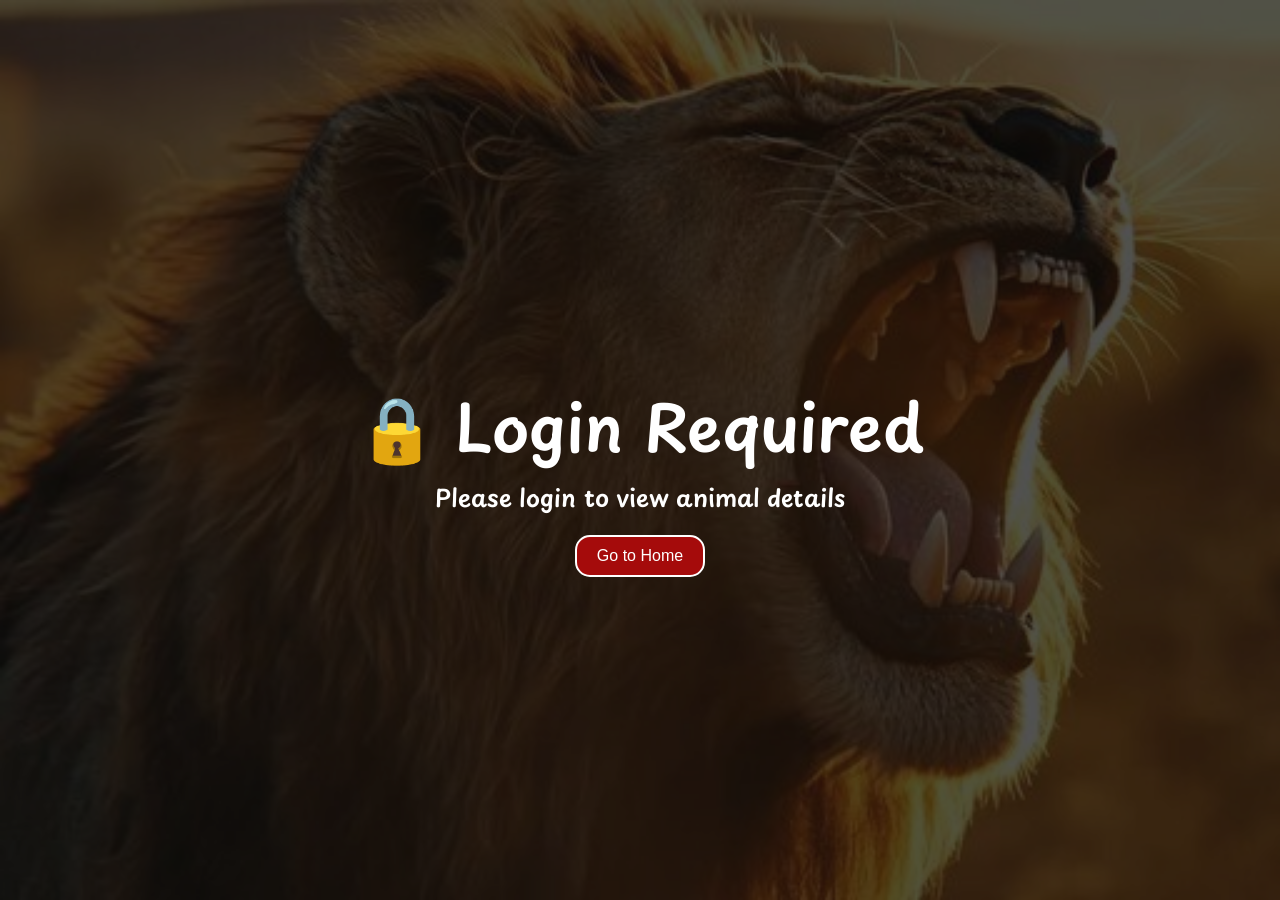
==== commit 418a1b4f: "Update animal.html" ====
--- a/animal.html
+++ b/animal.html
@@ -13,7 +13,7 @@
 
 <body>
 
-    <!-- ══ SIDEBAR ════════════════════════════════════════ -->
+    <!--1. SIDEBAR -->
     <div id="sidebarOverlay" class="sidebar-overlay"></div>
     <aside id="sidebar" class="sidebar">
         <div class="sidebar-header">
@@ -88,7 +88,7 @@
         <div class="sidebar-footer">Animal Explorer &copy; 2025</div>
     </aside>
 
-    <!-- ══ NAVBAR ════════════════════════════════════════ -->
+    <!-- 2. NAVBAR -->
     <header class="navbar">
         <div class="navbar-left">
             <button id="sidebarToggle" class="sidebar-toggle-btn" title="Open menu">☰</button>
@@ -118,7 +118,7 @@
         </div>
     </header>
 
-    <!-- ══ ANIMAL PAGE ════════════════════════════════════ -->
+    <!-- 3. ANIMAL PAGE -->
     <div class="animal-page">
 
         <!-- Gallery -->
@@ -133,7 +133,6 @@
 
         <!-- Info Panel — redesigned -->
         <div class="animal-info">
-            <!-- Name + Scientific -->
             <div class="info-name-block">
                 <h1 id="animalName"></h1>
                 <p id="animalScientific" class="scientific-name"></p>
@@ -191,7 +190,7 @@
 
     <div><a href="index.html" id="back">⬅ Back</a></div>
 
-    <!-- ══ AUTH MODAL ════════════════════════════════════ -->
+    <!-- 5. AUTH MODAL -->
     <div id="authModal" class="modal">
         <div class="modal-content">
             <span id="closeModal">&times;</span>
@@ -203,7 +202,7 @@
         </div>
     </div>
 
-    <!-- ══ IMAGE LIGHTBOX ═════════════════════════════════ -->
+    <!-- 6. IMAGE LIGHTBOX -->
     <div id="imageModal" class="image-modal">
         <span id="closeImage">&times;</span>
         <img id="modalImg">
@@ -214,4 +213,4 @@
     <script src="theme.js"></script>
     <script src="sidebar.js"></script>
 </body>
-</html>+</html>
--- a/style.css
+++ b/style.css
@@ -483,7 +483,7 @@
 #categoryFilter {
     position: relative;
     display: inline-block;
-    width: 6rem;
+    width: 8rem;
     cursor: pointer;
     border-radius: 15px;
     color: white;
@@ -951,4 +951,4 @@
 @media (max-width: 480px) {
     .navbar-left h2 { font-size: 1.4rem !important; }
     .info-name-block h1 { font-size: 1.6rem; }
-}+}
